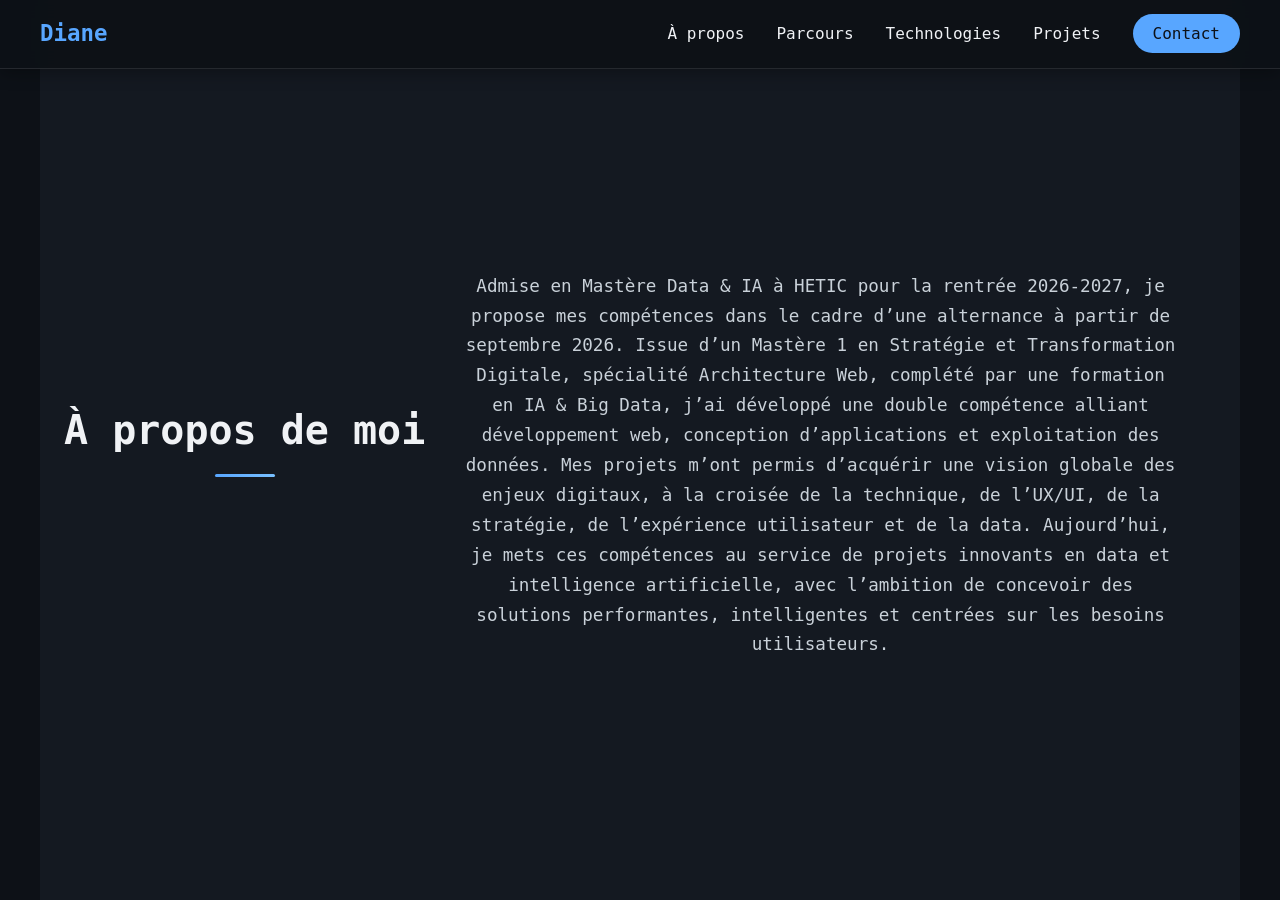
==== about.html @ 2c2cea86 "Initial commit - Portfolio développeur web" ====
<!DOCTYPE html>
<html lang="fr">
<head>
    <meta charset="UTF-8">
    <meta name="viewport" content="width=device-width, initial-scale=1.0">
    <title>À propos</title>
    <link rel="stylesheet" href="style.css">
</head>
<body>
    <nav class="navbar">
        <div class="nav-container">
            <div class="logo"><a href="index.html">Diane</a></div>
            <button class="menu-toggle" id="menuToggle" aria-label="Menu">
                <span></span>
                <span></span>
                <span></span>
            </button>
            <ul class="nav-menu" id="navMenu">
                <li><a href="about.html" class="nav-link">À propos</a></li>
                <li><a href="education.html" class="nav-link">Parcours</a></li>
                <li><a href="technologies.html" class="nav-link">Technologies</a></li>
                <li><a href="projects.html" class="nav-link">Projets</a></li>
                <li><a href="contact.html" class="nav-link nav-link-contact">Contact</a></li>
            </ul>
        </div>
    </nav>

    <main>
        <section class="about page">
            <h2>À propos de moi</h2>
            <p>Admise en Mastère Data & IA à HETIC pour la rentrée 2026-2027, je propose mes compétences dans le
cadre d’une alternance à partir de septembre 2026.
Issue d’un Mastère 1 en Stratégie et Transformation Digitale, spécialité Architecture Web, complété par
une formation en IA & Big Data, j’ai développé une double compétence alliant développement web,
conception d’applications et exploitation des données. Mes projets m’ont permis d’acquérir une vision
globale des enjeux digitaux, à la croisée de la technique, de l’UX/UI, de la stratégie, de l’expérience
utilisateur et de la data.
Aujourd’hui, je mets ces compétences au service de projets innovants en data et intelligence
artificielle, avec l’ambition de concevoir des solutions performantes, intelligentes et centrées sur les
besoins utilisateurs.</p>
        </section>
    </main>

    <script src="script.js"></script>
</body>
</html>
---- style.css ----
* {
    box-sizing: border-box;
}

body {
    margin: 0;
    font-family: "JetBrains Mono", "Fira Code", "Segoe UI", monospace;
    background: #0d1117;
    color: #f0f2f5;
    line-height: 1.6;
    overflow-x: hidden;
}

a {
    color: #58a6ff;
    text-decoration: none;
}

a:hover {
    text-decoration: underline;
}

/* ANIMATIONS */
@keyframes fadeInUp {
    from {
        opacity: 0;
        transform: translateY(30px);
    }
    to {
        opacity: 1;
        transform: translateY(0);
    }
}

@keyframes slideInLeft {
    from {
        opacity: 0;
        transform: translateX(-50px);
    }
    to {
        opacity: 1;
        transform: translateX(0);
    }
}

@keyframes slideInRight {
    from {
        opacity: 0;
        transform: translateX(50px);
    }
    to {
        opacity: 1;
        transform: translateX(0);
    }
}

@keyframes glow {
    0%, 100% {
        box-shadow: 0 0 20px rgba(255, 255, 255, 0.3);
    }
    50% {
        box-shadow: 0 0 30px rgba(255, 255, 255, 0.5);
    }
}

.page {
    min-height: 100vh;
    display: flex;
    align-items: center;
    justify-content: center;
    padding: 60px 24px;
    opacity: 0;
    animation: fadeInUp 1s ease-out forwards;
}

.page:nth-child(1) { animation-delay: 0.2s; }
.page:nth-child(2) { animation-delay: 0.4s; }
.page:nth-child(3) { animation-delay: 0.6s; }
.page:nth-child(4) { animation-delay: 0.8s; }
.page:nth-child(5) { animation-delay: 1s; }
.page:nth-child(6) { animation-delay: 1.2s; }

/* NAVBAR */
.navbar {
    background: rgba(13, 17, 23, 0.95);
    backdrop-filter: blur(10px);
    box-shadow: 0 4px 16px rgba(0, 0, 0, 0.3);
    position: fixed;
    top: 0;
    width: 100%;
    z-index: 1000;
    border-bottom: 1px solid rgba(255, 255, 255, 0.1);
    padding: 16px 24px;
}

.nav-container {
    display: flex;
    justify-content: space-between;
    align-items: center;
    max-width: 1200px;
    margin: 0 auto;
}

.logo {
    font-weight: 700;
    font-size: 1.4rem;
    color: #f0f2f5;
    font-family: "JetBrains Mono", monospace;
}

.nav-menu {
    display: flex;
    list-style: none;
    margin: 0 0 0 auto;
    padding: 0;
    gap: 32px;
    align-items: center;
}
.nav-menu li {
    margin: 0;
}
.nav-link {
    color: #f0f2f5;
    font-weight: 500;
    transition: all 0.3s ease;
    position: relative;
}

.nav-link::after {
    content: '';
    position: absolute;
    bottom: -5px;
    left: 0;
    width: 0;
    height: 2px;
    background: #58a6ff;
    transition: width 0.3s ease;
}

.nav-link:hover::after,
.nav-link.active::after {
    width: 100%;
}

.nav-link:hover {
    color: #58a6ff;
    text-decoration: none;
}

.nav-link-contact {
    padding: 10px 20px;
    background: #58a6ff;
    color: #0d1117;
    border-radius: 999px;
    transition: all 0.3s ease;
    animation: glow 2s infinite;
}

.nav-link-contact:hover {
    background: #f0f0f0;
    transform: translateY(-2px);
    box-shadow: 0 8px 25px rgba(255, 255, 255, 0.4);
    text-decoration: none;
}

/* MENU HAMBURGER */
.menu-toggle {
    display: none;
    flex-direction: column;
    background: none;
    border: none;
    cursor: pointer;
    gap: 5px;
}

.menu-toggle span {
    width: 25px;
    height: 3px;
    background: #f0f2f5;
    border-radius: 2px;
    transition: all 0.3s ease;
}

.menu-toggle.active span:nth-child(1) {
    transform: rotate(45deg) translate(8px, 8px);
}

.menu-toggle.active span:nth-child(2) {
    opacity: 0;
}

.menu-toggle.active span:nth-child(3) {
    transform: rotate(-45deg) translate(7px, -7px);
}

/* HERO */
.hero {
    background: linear-gradient(135deg, #0d1117 0%, #161b22 50%, #21262d 100%);
    color: #f0f2f5;
    position: relative;
    overflow: hidden;
}

.hero-text {
    animation: slideInLeft 1s ease-out 0.5s both;
}

.hero h1 {
    margin: 0 0 16px;
    font-size: clamp(2.5rem, 4vw, 4rem);
    background: linear-gradient(45deg, #f0f2f5, #c9d1d9);
    -webkit-background-clip: text;
    -webkit-text-fill-color: transparent;
    background-clip: text;
}

.hero p {
    max-width: 560px;
    margin: 0 0 24px;
    font-size: 1.05rem;
    color: #c9d1d9;
}

.button {
    display: inline-block;
    padding: 14px 26px;
    background: #58a6ff;
    color: #0d1117;
    border-radius: 999px;
    font-weight: 600;
    transition: all 0.3s ease;
    animation: glow 2s infinite;
}

.button:hover {
    transform: translateY(-2px);
    box-shadow: 0 12px 24px rgba(88, 166, 255, 0.4);
}

.hero-photo {
    display: flex;
    justify-content: center;
    animation: slideInRight 1s ease-out 0.7s both;
}

.hero-photo img {
    width: min(100%, 320px);
    border-radius: 32px;
    border: 3px solid #f0f2f5;
    object-fit: cover;
    box-shadow: 0 20px 40px rgba(0, 0, 0, 0.3);
}

/* SECTIONS */
main {
    max-width: 1200px;
    margin: 0 auto;
}

section {
    margin-bottom: 0;
    background: rgba(22, 27, 34, 0.95);
    backdrop-filter: blur(10px);
    border-radius: 0;
    box-shadow: none;
    padding: 60px 40px;
    border: none;
    transition: none;
}


section h2 {
    margin-top: 0;
    font-size: 2.5rem;
    color: #f0f2f5;
    text-align: center;
    margin-bottom: 2.5rem;
    position: relative;
}

section h2::after {
    content: '';
    position: absolute;
    bottom: -15px;
    left: 50%;
    transform: translateX(-50%);
    width: 60px;
    height: 3px;
    background: linear-gradient(90deg, #58a6ff, #79c0ff);
    border-radius: 2px;
}

.about p,
.portfolio p,
.education-item p,
.tech-card p,
.project-card p,
.contact-info p {
    max-width: 720px;
    text-align: center;
    margin: 2rem auto 0;
    color: #c9d1d9;
    font-size: 1.1rem;
    line-height: 1.7;
}

/* EDUCATION */
.education-timeline {
    max-width: 800px;
    margin: 0 auto;
}

.timeline-item {
    position: relative;
    padding-left: 2rem;
    padding-bottom: 2rem;
    border-left: 2px solid rgba(177, 186, 196, 0.3);
    margin-left: 1rem;
}

.timeline-item::before {
    content: "";
    position: absolute;
    left: -6px;
    top: 0;
    width: 12px;
    height: 12px;
    background: #58a6ff;
    border-radius: 50%;
}

.timeline-item:last-child {
    border-left: 2px solid transparent;
}

.timeline-item h3 {
    color: #f0f2f5;
    margin-top: 0;
    margin-bottom: 8px;
    font-size: 1.3rem;
}

.timeline-date {
    font-style: italic;
    color: #c9d1d9;
    font-size: 0.9rem;
    display: block;
    margin-bottom: 1rem;
}

.custom-list {
    list-style: none;
    padding: 0;
    margin: 0;
}

.custom-list li {
    padding: 0.75rem 0;
    padding-left: 2rem;
    position: relative;
    line-height: 1.6;
    color: #c9d1d9;
}

.custom-list li::before {
    content: "✓";
    position: absolute;
    left: 0;
    color: #58a6ff;
    font-weight: bold;
    font-size: 1.2rem;
}

/* TECHNOLOGIES */
.tech-grid {
    display: grid;
    gap: 30px;
    grid-template-columns: repeat(auto-fit, minmax(280px, 1fr));
    margin-top: 2rem;
}

.tech-card {
    background: rgba(33, 38, 45, 0.8);
    border-radius: 0;
    transition: all 0.3s ease;
    text-align: center;
}

.tech-card:hover {
    transform: translateY(-10px);
    box-shadow: 0 20px 40px rgba(0, 0, 0, 0.2);
    border-color: #58a6ff;
}

.tech-card h3 {
    color: #f0f2f5;
    margin-bottom: 20px;
    font-size: 1.4rem;
}

.tech-card ul {
    list-style: none;
    padding: 0;
    margin: 0;
}

.tech-card li {
    color: #c9d1d9;
    margin-bottom: 8px;
    padding: 8px 0;
    border-bottom: 1px solid rgba(177, 186, 196, 0.1);
}

.tech-card li:last-child {
    border-bottom: none;
}

/* SCHOOL PROJECTS */
.projects-grid {
    display: grid;
    gap: 30px;
    grid-template-columns: repeat(auto-fit, minmax(320px, 1fr));
}

.project-card {
    padding: 32px;
    border-radius: 0;
    transition: all 0.3s ease;
    position: relative;
    overflow: hidden;
}

.project-card:hover {
    transform: translateY(-10px);
    box-shadow: 0 20px 40px rgba(255, 255, 255, 0.2);
    border-color: #ffffff;
}

.project-tag {
    display: inline-block;
    margin-bottom: 20px;
    padding: 8px 16px;
    border-radius: 999px;
    background: rgba(88, 166, 255, 0.2);
    color: #58a6ff;
    font-size: 0.9rem;
    font-weight: 700;
}

.project-card h3 {
    margin-top: 0;
    color: #f0f2f5;
    font-size: 1.3rem;
}

.project-card p {
    color: #c9d1d9;
    margin: 0;
}

/* FOOTER */
footer {
    text-align: center;
    padding: 60px 24px;
    background: rgba(13, 17, 23, 0.95);
    color: #c9d1d9;
    border-top: 1px solid rgba(177, 186, 196, 0.1);
}

footer a {
    color: #58a6ff;
}

.contact-info {
    text-align: center;
    margin-top: 2rem;
}

.contact-info p {
    margin: 1rem 0;
    color: #c9d1d9;
    font-size: 1.1rem;
}

.contact-info a {
    color: #58a6ff;
    text-decoration: none;
    transition: color 0.3s ease;
}

.contact-info a:hover {
    color: #79c0ff;
}

/* Contact Form */
.contact-content {
    max-width: 600px;
    margin: 2rem auto;
}

.form-group {
    margin-bottom: 1.5rem;
}

label {
    display: block;
    margin-bottom: 0.5rem;
    color: #f0f2f5;
    font-weight: 600;
}

input,
textarea {
    width: 100%;
    padding: 0.75rem;
    border: 1px solid rgba(177, 186, 196, 0.3);
    border-radius: 4px;
    font-family: inherit;
    font-size: 1rem;
    background: rgba(33, 38, 45, 0.8);
    color: #f0f2f5;
}

input:focus,
textarea:focus {
    outline: none;
    border-color: #58a6ff;
}

textarea {
    resize: vertical;
    min-height: 150px;
}

@media (max-width: 900px) {
    .hero {
        grid-template-columns: 1fr;
        text-align: center;
        padding: 48px 24px;
    }

    .hero-photo {
        margin-top: 24px;
    }

    .nav-menu {
        position: absolute;
        top: 100%;
        left: 0;
        right: 0;
        flex-direction: column;
        background: rgba(13, 17, 23, 0.95);
        backdrop-filter: blur(10px);
        max-height: 0;
        overflow: hidden;
        transition: max-height 0.3s ease;
        gap: 0;
        padding: 0;
        box-shadow: 0 8px 16px rgba(0, 0, 0, 0.3);
        border-top: 1px solid rgba(177, 186, 196, 0.1);
    }

    .nav-menu.active {
        max-height: 300px;
        padding: 16px 24px;
    }

    .nav-menu li {
        margin: 12px 0;
    }

    .menu-toggle {
        display: flex;
    }

    .nav-container {
        position: relative;
    }

    main {
        padding: 24px 16px 60px;
    }

    .page {
        padding: 40px 20px;
    }
}

@media (max-width: 620px) {
    .hero {
        padding: 32px 16px;
    }

    .hero h1 {
        font-size: clamp(1.8rem, 5vw, 2.5rem);
    }

    .hero-photo img {
        width: min(100%, 240px);
    }

    section {
        padding: 32px 20px;
        margin-bottom: 20px;
    }

    section h2 {
        font-size: 1.8rem;
    }

    .projects-grid,
    .tech-grid {
        grid-template-columns: 1fr;
    }

    .nav-menu {
        max-height: 350px;
        padding: 12px 16px;
    }

    .nav-menu li {
        margin: 10px 0;
    }

    footer {
        padding: 40px 16px;
    }

    .page {
        padding: 30px 15px;
    }
}

@media (max-width: 400px) {
    .hero {
        padding: 24px 12px;
    }

    .button {
        padding: 12px 20px;
        font-size: 0.95rem;
    }

    main {
        max-width: 100%;
    }

    .page {
        padding: 20px 10px;
    }

    section {
        padding: 24px 16px;
    }
}

@media (max-width: 400px) {
    .hero {
        padding: 24px 12px;
    }

    .button {
        padding: 12px 20px;
        font-size: 0.95rem;
    }

    main {
        max-width: 100%;
    }
}
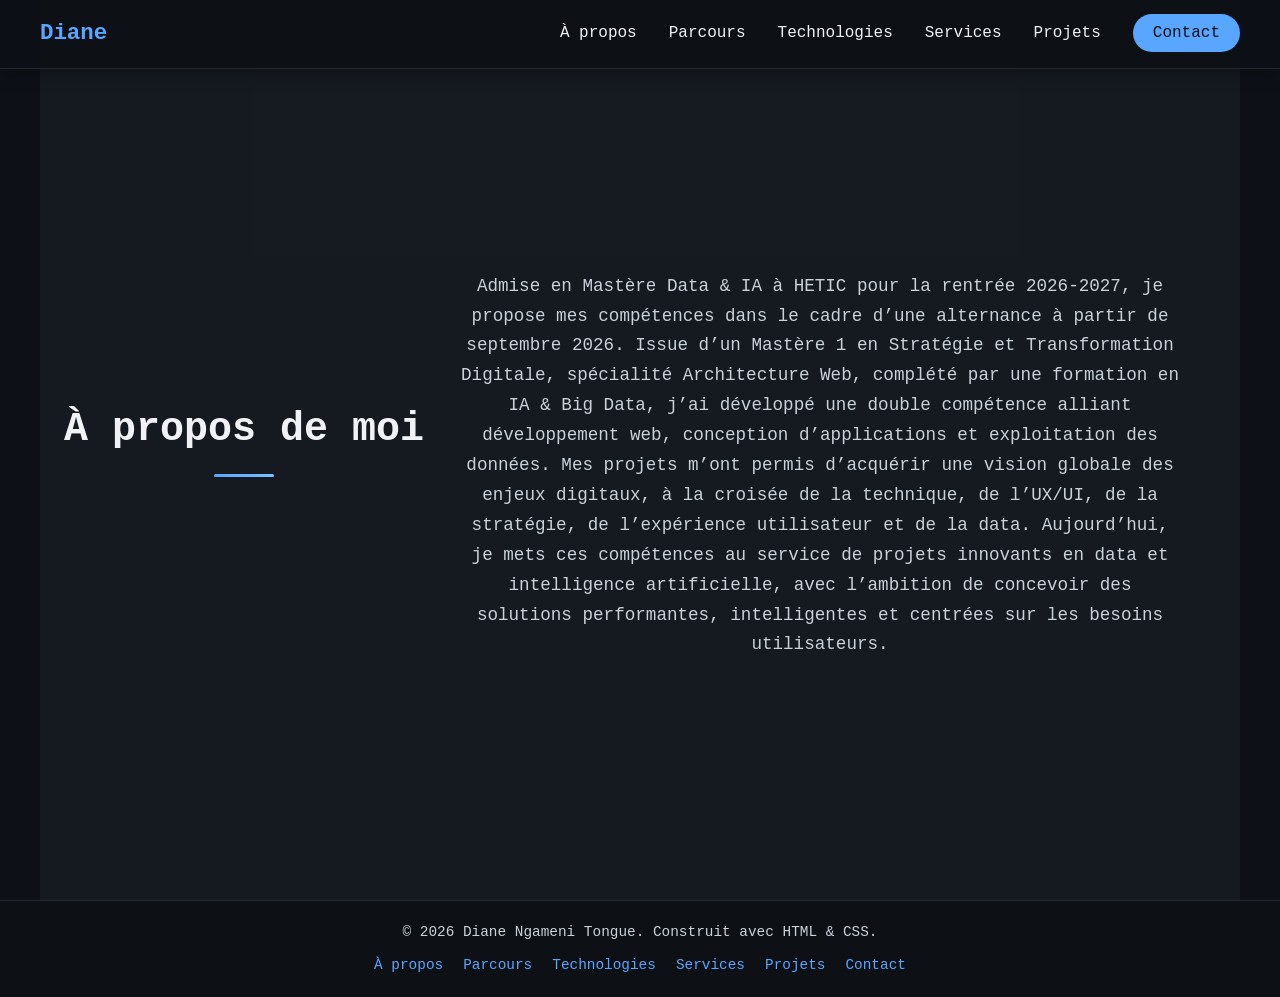
==== commit bad5bc0c: "Update portfolio: adapt design to boonjoseph.com, add services page, fix CSS corruption, improve mob" ====
--- a/about.html
+++ b/about.html
@@ -19,6 +19,7 @@
                 <li><a href="about.html" class="nav-link">À propos</a></li>
                 <li><a href="education.html" class="nav-link">Parcours</a></li>
                 <li><a href="technologies.html" class="nav-link">Technologies</a></li>
+                <li><a href="services.html" class="nav-link">Services</a></li>
                 <li><a href="projects.html" class="nav-link">Projets</a></li>
                 <li><a href="contact.html" class="nav-link nav-link-contact">Contact</a></li>
             </ul>
@@ -41,6 +42,20 @@
         </section>
     </main>
 
+    <footer class="footer">
+        <div class="footer-content">
+            <p>&copy; 2026 Diane Ngameni Tongue. Construit avec HTML & CSS.</p>
+            <nav class="footer-nav">
+                <a href="about.html">À propos</a>
+                <a href="education.html">Parcours</a>
+                <a href="technologies.html">Technologies</a>
+                <a href="services.html">Services</a>
+                <a href="projects.html">Projets</a>
+                <a href="contact.html">Contact</a>
+            </nav>
+        </div>
+    </footer>
+
     <script src="script.js"></script>
 </body>
 </html>
--- a/style.css
+++ b/style.css
@@ -1,4 +1,4 @@
-* {
+﻿* {
     box-sizing: border-box;
 }
 
@@ -54,36 +54,18 @@
     }
 }
 
-@keyframes glow {
-    0%, 100% {
-        box-shadow: 0 0 20px rgba(255, 255, 255, 0.3);
-    }
-    50% {
-        box-shadow: 0 0 30px rgba(255, 255, 255, 0.5);
-    }
-}
-
 .page {
     min-height: 100vh;
     display: flex;
     align-items: center;
     justify-content: center;
     padding: 60px 24px;
-    opacity: 0;
-    animation: fadeInUp 1s ease-out forwards;
-}
-
-.page:nth-child(1) { animation-delay: 0.2s; }
-.page:nth-child(2) { animation-delay: 0.4s; }
-.page:nth-child(3) { animation-delay: 0.6s; }
-.page:nth-child(4) { animation-delay: 0.8s; }
-.page:nth-child(5) { animation-delay: 1s; }
-.page:nth-child(6) { animation-delay: 1.2s; }
+    opacity: 1;
+}
 
 /* NAVBAR */
 .navbar {
     background: rgba(13, 17, 23, 0.95);
-    backdrop-filter: blur(10px);
     box-shadow: 0 4px 16px rgba(0, 0, 0, 0.3);
     position: fixed;
     top: 0;
@@ -207,11 +189,11 @@
 
 .hero h1 {
     margin: 0 0 16px;
-    font-size: clamp(2.5rem, 4vw, 4rem);
+    font-size: 2.5rem;
     background: linear-gradient(45deg, #f0f2f5, #c9d1d9);
+    background-clip: text;
     -webkit-background-clip: text;
-    -webkit-text-fill-color: transparent;
-    background-clip: text;
+    color: transparent;
 }
 
 .hero p {
@@ -229,12 +211,85 @@
     border-radius: 999px;
     font-weight: 600;
     transition: all 0.3s ease;
-    animation: glow 2s infinite;
 }
 
 .button:hover {
     transform: translateY(-2px);
     box-shadow: 0 12px 24px rgba(88, 166, 255, 0.4);
+}
+
+.hero-content {
+    display: flex;
+    align-items: center;
+    gap: 60px;
+    max-width: 1200px;
+    width: 100%;
+}
+
+.stats {
+    display: flex;
+    gap: 40px;
+    margin-bottom: 32px;
+}
+
+.stat {
+    text-align: center;
+}
+
+.stat-number {
+    display: block;
+    font-size: 2rem;
+    font-weight: 700;
+    color: #58a6ff;
+}
+
+.stat-label {
+    font-size: 0.9rem;
+    color: #c9d1d9;
+    text-transform: uppercase;
+    letter-spacing: 0.5px;
+}
+
+.hero-buttons {
+    display: flex;
+    gap: 16px;
+}
+
+.button.secondary {
+    background: transparent;
+    color: #58a6ff;
+    border: 2px solid #58a6ff;
+    animation: none;
+}
+
+.button.secondary:hover {
+    background: #58a6ff;
+    color: #0d1117;
+}
+
+/* Submit Button */
+.btn {
+    width: 100%;
+    padding: 0.75rem;
+    background: #58a6ff;
+    color: #0d1117;
+    border: none;
+    border-radius: 4px;
+    font-weight: 600;
+    font-size: 1rem;
+    cursor: pointer;
+    transition: all 0.3s ease;
+    font-family: inherit;
+}
+
+.btn:hover {
+    background: #79c0ff;
+    transform: translateY(-2px);
+    box-shadow: 0 8px 16px rgba(88, 166, 255, 0.3);
+}
+
+.btn:active {
+    transform: translateY(0);
 }
 
 .hero-photo {
@@ -260,7 +315,6 @@
 section {
     margin-bottom: 0;
     background: rgba(22, 27, 34, 0.95);
-    backdrop-filter: blur(10px);
     border-radius: 0;
     box-shadow: none;
     padding: 60px 40px;
@@ -424,16 +478,20 @@
 
 .project-card {
     padding: 32px;
-    border-radius: 0;
+    border-radius: 8px;
     transition: all 0.3s ease;
     position: relative;
     overflow: hidden;
+    background: rgba(33, 38, 45, 0.8);
+    border: 1px solid rgba(177, 186, 196, 0.2);
+    display: flex;
+    flex-direction: column;
 }
 
 .project-card:hover {
     transform: translateY(-10px);
     box-shadow: 0 20px 40px rgba(255, 255, 255, 0.2);
-    border-color: #ffffff;
+    border-color: #58a6ff;
 }
 
 .project-tag {
@@ -492,6 +550,111 @@
     color: #79c0ff;
 }
 
+/* SERVICES */
+.services-grid {
+    display: grid;
+    grid-template-columns: repeat(auto-fit, minmax(300px, 1fr));
+    gap: 2rem;
+    margin-top: 2rem;
+}
+
+.service-card {
+    background: rgba(22, 27, 34, 0.8);
+    border: 1px solid rgba(177, 186, 196, 0.2);
+    border-radius: 12px;
+    padding: 2rem;
+    transition: all 0.3s ease;
+}
+
+.service-card:hover {
+    transform: translateY(-5px);
+    box-shadow: 0 10px 30px rgba(0, 0, 0, 0.3);
+    border-color: #58a6ff;
+}
+
+.service-card h3 {
+    margin: 0 0 1rem 0;
+    color: #f0f2f5;
+    font-size: 1.5rem;
+}
+
+.service-card p {
+    color: #c9d1d9;
+    margin: 0 0 1.5rem 0;
+    line-height: 1.6;
+}
+
+.service-tech {
+    display: flex;
+    flex-wrap: wrap;
+    gap: 0.5rem;
+}
+
+/* BRING TO TABLE */
+.values-grid {
+    display: grid;
+    grid-template-columns: repeat(auto-fit, minmax(300px, 1fr));
+    gap: 2rem;
+    margin-top: 2rem;
+}
+
+.value-item {
+    background: rgba(22, 27, 34, 0.8);
+    border: 1px solid rgba(177, 186, 196, 0.2);
+    border-radius: 12px;
+    padding: 2rem;
+    transition: all 0.3s ease;
+}
+
+.value-item:hover {
+    transform: translateY(-5px);
+    box-shadow: 0 10px 30px rgba(0, 0, 0, 0.3);
+    border-color: #58a6ff;
+}
+
+.value-item h3 {
+    margin: 0 0 1rem 0;
+    color: #f0f2f5;
+    font-size: 1.25rem;
+}
+
+.value-item p {
+    color: #c9d1d9;
+    margin: 0;
+    line-height: 1.6;
+}
+    gap: 4rem;
+    align-items: start;
+}
+
+.contact-form-wrapper {
+    background: rgba(33, 38, 45, 0.8);
+    padding: 2rem;
+    border-radius: 8px;
+    border: 1px solid rgba(177, 186, 196, 0.2);
+}
+
+.contact-form-wrapper h3 {
+    color: #f0f2f5;
+    margin-top: 0;
+    margin-bottom: 1.5rem;
+    font-size: 1.3rem;
+}
+
+.contact-info-wrapper {
+    background: rgba(33, 38, 45, 0.8);
+    padding: 2rem;
+    border-radius: 8px;
+    border: 1px solid rgba(177, 186, 196, 0.2);
+}
+
+.contact-info-wrapper h3 {
+    color: #f0f2f5;
+    margin-top: 0;
+    margin-bottom: 1.5rem;
+    font-size: 1.3rem;
+}
+
 /* Contact Form */
 .contact-content {
     max-width: 600px;
@@ -510,11 +673,25 @@
 }
 
 input,
-textarea {
+textarea,
+select {
     width: 100%;
     padding: 0.75rem;
     border: 1px solid rgba(177, 186, 196, 0.3);
     border-radius: 4px;
+    background: rgba(22, 27, 34, 0.8);
+    color: #f0f2f5;
+    font-family: inherit;
+    font-size: 1rem;
+}
+
+input:focus,
+textarea:focus,
+select:focus {
+    outline: none;
+    border-color: #58a6ff;
+    box-shadow: 0 0 0 2px rgba(88, 166, 255, 0.2);
+}
     font-family: inherit;
     font-size: 1rem;
     background: rgba(33, 38, 45, 0.8);
@@ -530,6 +707,103 @@
 textarea {
     resize: vertical;
     min-height: 150px;
+}
+
+/* INFO ITEMS - Contact */
+.info-item {
+    margin-bottom: 2rem;
+}
+
+.info-item:last-child {
+    margin-bottom: 0;
+}
+
+.info-item h4 {
+    color: #58a6ff;
+    margin-top: 0;
+    margin-bottom: 0.5rem;
+    font-size: 0.95rem;
+    text-transform: uppercase;
+    letter-spacing: 1px;
+}
+
+.info-item p {
+    margin: 0;
+    color: #c9d1d9;
+}
+
+.social-links {
+    display: flex;
+    gap: 1rem;
+    flex-wrap: wrap;
+}
+
+.social-links a {
+    display: inline-block;
+    padding: 0.5rem 1rem;
+    background: rgba(88, 166, 255, 0.2);
+    color: #58a6ff;
+    border-radius: 4px;
+    transition: all 0.3s ease;
+}
+
+.social-links a:hover {
+    background: rgba(88, 166, 255, 0.4);
+    transform: translateY(-2px);
+    text-decoration: none;
+}
+
+/* PROJECT TECHNOLOGIES */
+.project-tech {
+    display: flex;
+    flex-wrap: wrap;
+    gap: 0.5rem;
+    margin: 1rem 0;
+}
+
+.tech-badge {
+    display: inline-block;
+    padding: 0.4rem 0.8rem;
+    background: rgba(88, 166, 255, 0.15);
+    color: #79c0ff;
+    border-radius: 999px;
+    font-size: 0.85rem;
+    font-weight: 500;
+    border: 1px solid rgba(88, 166, 255, 0.3);
+}
+
+/* PROJECT LINKS */
+.project-links {
+    display: flex;
+    gap: 0.75rem;
+    margin-top: 1.5rem;
+}
+
+.link-btn {
+    display: inline-block;
+    padding: 0.6rem 1.2rem;
+    background: rgba(88, 166, 255, 0.2);
+    color: #58a6ff;
+    border-radius: 4px;
+    font-size: 0.9rem;
+    font-weight: 600;
+    transition: all 0.3s ease;
+    border: 1px solid rgba(88, 166, 255, 0.3);
+}
+
+.link-btn:hover {
+    background: rgba(88, 166, 255, 0.35);
+    transform: translateY(-2px);
+    text-decoration: none;
+    color: #79c0ff;
+}
+
+.link-btn.demo {
+    background: rgba(88, 166, 255, 0.05);
+}
+
+.link-btn.demo:hover {
+    background: rgba(88, 166, 255, 0.2);
 }
 
 @media (max-width: 900px) {
@@ -541,6 +815,11 @@
 
     .hero-photo {
         margin-top: 24px;
+    }
+
+    .contact-container {
+        grid-template-columns: 1fr;
+        gap: 2rem;
     }
 
     .nav-menu {
@@ -550,7 +829,6 @@
         right: 0;
         flex-direction: column;
         background: rgba(13, 17, 23, 0.95);
-        backdrop-filter: blur(10px);
         max-height: 0;
         overflow: hidden;
         transition: max-height 0.3s ease;
@@ -592,7 +870,9 @@
     }
 
     .hero h1 {
-        font-size: clamp(1.8rem, 5vw, 2.5rem);
+    .hero h1 {
+        font-size: 1.8rem;
+    }
     }
 
     .hero-photo img {
@@ -668,3 +948,279 @@
         max-width: 100%;
     }
 }
+/* FOOTER */
+.footer {
+    background: rgba(13, 17, 23, 0.95);
+    border-top: 1px solid rgba(255, 255, 255, 0.1);
+    padding: 20px 24px;
+    text-align: center;
+    color: #c9d1d9;
+}
+
+.footer-content p {
+    margin: 0 0 10px 0;
+    font-size: 0.9rem;
+}
+
+.footer-nav {
+    display: flex;
+    justify-content: center;
+    gap: 20px;
+    flex-wrap: wrap;
+}
+
+.footer-nav a {
+    color: #58a6ff;
+    text-decoration: none;
+    font-size: 0.9rem;
+    transition: color 0.3s ease;
+}
+
+.footer-nav a:hover {
+    color: #79c0ff;
+}
+
+/* ACADEMIC EXPERIENCE */
+.academic-experience {
+    max-width: 1000px;
+    margin: 0 auto;
+}
+
+.experience-item {
+    background: rgba(22, 27, 34, 0.8);
+    border: 1px solid rgba(177, 186, 196, 0.2);
+    border-radius: 12px;
+    padding: 2rem;
+    margin-bottom: 2rem;
+    transition: all 0.3s ease;
+}
+
+.experience-item:hover {
+    transform: translateY(-5px);
+    box-shadow: 0 10px 30px rgba(0, 0, 0, 0.3);
+    border-color: #58a6ff;
+}
+
+.experience-item h3 {
+    color: #f0f2f5;
+    margin-bottom: 1rem;
+    font-size: 1.5rem;
+}
+
+.experience-item p {
+    color: #c9d1d9;
+    margin-bottom: 1.5rem;
+    line-height: 1.6;
+}
+
+/* PROJECT TABS */
+.project-tabs {
+    display: flex;
+    gap: 10px;
+    margin-bottom: 1.5rem;
+    border-bottom: 1px solid rgba(177, 186, 196, 0.2);
+}
+
+.tab-btn {
+    background: none;
+    border: none;
+    color: #c9d1d9;
+    padding: 10px 20px;
+    cursor: pointer;
+    border-radius: 8px 8px 0 0;
+    transition: all 0.3s ease;
+    font-size: 0.9rem;
+    font-weight: 500;
+}
+
+.tab-btn.active {
+    background: #58a6ff;
+    color: #0d1117;
+}
+
+.tab-btn:hover {
+    background: rgba(88, 166, 255, 0.2);
+    color: #79c0ff;
+}
+
+.tab-content {
+    display: none;
+    padding: 1rem 0;
+}
+
+.tab-content.active {
+    display: block;
+}
+
+/* CAROUSEL */
+.carousel {
+    position: relative;
+    max-width: 600px;
+    margin: 0 auto;
+}
+
+.carousel-container {
+    display: flex;
+    overflow: hidden;
+    border-radius: 8px;
+    box-shadow: 0 4px 16px rgba(0, 0, 0, 0.3);
+}
+
+.carousel-image {
+    width: 100%;
+    height: auto;
+    display: none;
+    transition: opacity 0.5s ease;
+}
+
+.carousel-image.active {
+    display: block;
+}
+
+.carousel-btn {
+    position: absolute;
+    top: 50%;
+    transform: translateY(-50%);
+    background: rgba(0, 0, 0, 0.5);
+    color: white;
+    border: none;
+    padding: 10px;
+    cursor: pointer;
+    border-radius: 50%;
+    font-size: 1.2rem;
+    transition: background 0.3s ease;
+}
+
+.carousel-btn:hover {
+    background: rgba(0, 0, 0, 0.8);
+}
+
+.carousel-btn.prev {
+    left: 10px;
+}
+
+.carousel-btn.next {
+    right: 10px;
+}
+
+/* MOBILE IMPROVEMENTS */
+@media (max-width: 768px) {
+    .hero h1 {
+        font-size: 2rem;
+    }
+
+    .hero p {
+        font-size: 1rem;
+    }
+
+    section h2 {
+        font-size: 2rem;
+    }
+
+    .nav-menu li {
+        margin: 16px 0;
+    }
+
+    .nav-link {
+        font-size: 1.1rem;
+        padding: 12px 16px;
+        display: block;
+        border-radius: 8px;
+    }
+
+    .nav-link:hover {
+        background: rgba(88, 166, 255, 0.1);
+    }
+
+    .menu-toggle {
+        padding: 8px;
+    }
+
+    .menu-toggle span {
+        width: 28px;
+        height: 3px;
+    }
+}
+
+@media (max-width: 480px) {
+    .hero h1 {
+        font-size: 1.8rem;
+    }
+
+    .hero p {
+        font-size: 0.95rem;
+    }
+
+    .hero-content {
+        flex-direction: column;
+        gap: 40px;
+    }
+
+    .stats {
+        flex-direction: column;
+        gap: 16px;
+    }
+
+    .hero-buttons {
+        flex-direction: column;
+        width: 100%;
+    }
+
+    .button {
+        width: 100%;
+        text-align: center;
+    }
+
+    section {
+        padding: 32px 16px;
+    }
+
+    section h2 {
+        font-size: 1.6rem;
+    }
+
+    .project-card,
+    .service-card,
+    .value-item {
+        padding: 1.5rem;
+    }
+
+    .project-card h3,
+    .service-card h3,
+    .value-item h3 {
+        font-size: 1.2rem;
+    }
+
+    .nav-menu.active {
+        max-height: 500px;
+    }
+
+    .footer {
+        padding: 32px 16px;
+    }
+
+    .footer-nav {
+        flex-direction: column;
+        gap: 12px;
+    }
+}
+
+/* MOBILE CAROUSEL */
+@media (max-width: 768px) {
+    .carousel {
+        max-width: 100%;
+    }
+
+    .carousel-btn {
+        padding: 8px;
+        font-size: 1rem;
+    }
+
+    .carousel-btn.prev {
+        left: 5px;
+    }
+
+    .carousel-btn.next {
+        right: 5px;
+    }
+}
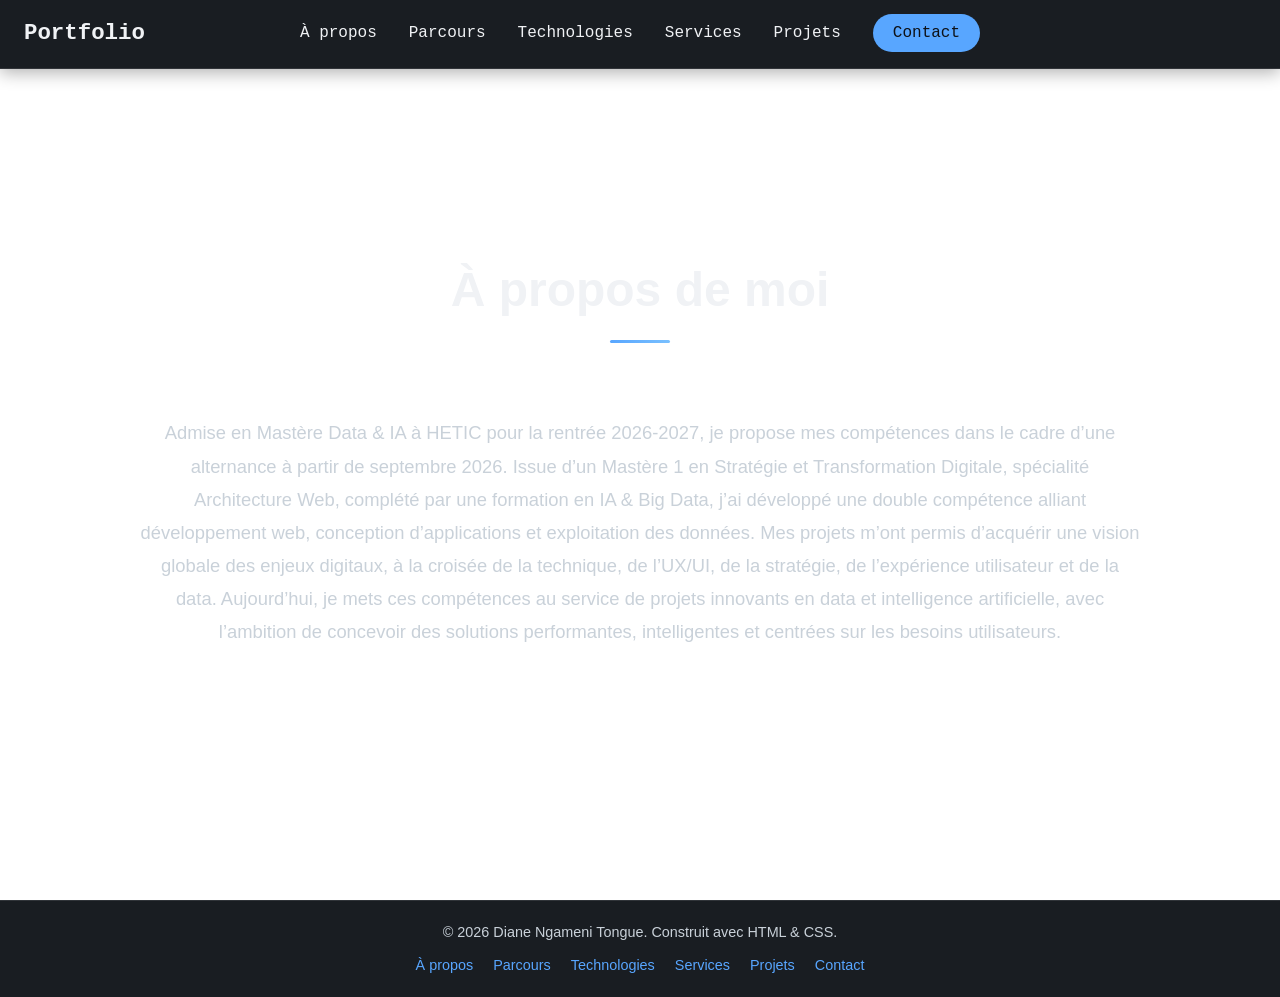
==== commit 64841cac: "Menu centré, logo « Portfolio » cliquable vers l'accueil, boutons de l'accueil alignés Co-Authored-B" ====
--- a/about.html
+++ b/about.html
@@ -9,7 +9,7 @@
 <body>
     <nav class="navbar">
         <div class="nav-container">
-            <div class="logo"><a href="index.html">Diane</a></div>
+            <a href="index.html" class="logo">Portfolio</a>
             <button class="menu-toggle" id="menuToggle" aria-label="Menu">
                 <span></span>
                 <span></span>
--- a/style.css
+++ b/style.css
@@ -2,13 +2,83 @@
     box-sizing: border-box;
 }
 
+html {
+    scroll-behavior: smooth;
+}
+
+/* BACKGROUND ANIMATION */
+.bg-animation {
+    position: fixed;
+    top: 0;
+    left: 0;
+    width: 100%;
+    height: 100%;
+    z-index: -1;
+    overflow: hidden;
+    background: #0d1117;
+    pointer-events: none;
+}
+
+.blob {
+    position: absolute;
+    width: 500px;
+    height: 500px;
+    background: linear-gradient(135deg, rgba(88, 166, 255, 0.15) 0%, rgba(121, 192, 255, 0.1) 100%);
+    filter: blur(80px);
+    border-radius: 50%;
+    z-index: -1;
+    animation: float 20s infinite alternate cubic-bezier(0.45, 0, 0.55, 1);
+}
+
+.blob:nth-child(1) {
+    top: -10%;
+    left: -10%;
+    animation-duration: 25s;
+}
+
+.blob:nth-child(2) {
+    bottom: -10%;
+    right: -10%;
+    background: linear-gradient(135deg, rgba(121, 192, 255, 0.1) 0%, rgba(88, 166, 255, 0.15) 100%);
+    animation-duration: 30s;
+    animation-delay: -5s;
+}
+
+.blob:nth-child(3) {
+    top: 40%;
+    left: 50%;
+    width: 300px;
+    height: 300px;
+    background: rgba(88, 166, 255, 0.05);
+    animation-duration: 20s;
+    animation-delay: -10s;
+}
+
+@keyframes float {
+    0% {
+        transform: translate(0, 0) scale(1) rotate(0deg);
+    }
+    33% {
+        transform: translate(100px, 50px) scale(1.1) rotate(45deg);
+    }
+    66% {
+        transform: translate(-50px, 100px) scale(0.9) rotate(-45deg);
+    }
+    100% {
+        transform: translate(0, 0) scale(1) rotate(0deg);
+    }
+}
+
 body {
     margin: 0;
-    font-family: "JetBrains Mono", "Fira Code", "Segoe UI", monospace;
-    background: #0d1117;
+    font-family: 'Outfit', sans-serif;
     color: #f0f2f5;
     line-height: 1.6;
     overflow-x: hidden;
+}
+
+code, pre, .logo, .nav-menu {
+    font-family: 'JetBrains Mono', monospace;
 }
 
 a {
@@ -57,10 +127,17 @@
 .page {
     min-height: 100vh;
     display: flex;
-    align-items: center;
+    flex-direction: column;
     justify-content: center;
-    padding: 60px 24px;
+    padding: 100px 24px;
+    opacity: 0;
+    transform: translateY(20px);
+    transition: all 0.8s ease-out;
+}
+
+.page.visible {
     opacity: 1;
+    transform: translateY(0);
 }
 
 /* NAVBAR */
@@ -76,24 +153,33 @@
 }
 
 .nav-container {
-    display: flex;
-    justify-content: space-between;
+    display: grid;
+    grid-template-columns: 1fr auto 1fr;
     align-items: center;
-    max-width: 1200px;
+    max-width: 1400px;
     margin: 0 auto;
 }
 
 .logo {
+    justify-self: start;
     font-weight: 700;
     font-size: 1.4rem;
     color: #f0f2f5;
     font-family: "JetBrains Mono", monospace;
+    text-decoration: none;
+    transition: color 0.3s ease;
+}
+
+.logo:hover {
+    color: #58a6ff;
+    text-decoration: none;
 }
 
 .nav-menu {
     display: flex;
+    grid-column: 2;
     list-style: none;
-    margin: 0 0 0 auto;
+    margin: 0;
     padding: 0;
     gap: 32px;
     align-items: center;
@@ -104,6 +190,7 @@
 .nav-link {
     color: #f0f2f5;
     font-weight: 500;
+    white-space: nowrap;
     transition: all 0.3s ease;
     position: relative;
 }
@@ -145,6 +232,22 @@
     text-decoration: none;
 }
 
+/* Menu compact sur les écrans moyens */
+@media (min-width: 901px) and (max-width: 1200px) {
+    .nav-menu {
+        gap: 16px;
+    }
+
+    .nav-link {
+        font-size: 0.88rem;
+        white-space: nowrap;
+    }
+
+    .nav-link-contact {
+        padding: 8px 14px;
+    }
+}
+
 /* MENU HAMBURGER */
 .menu-toggle {
     display: none;
@@ -177,20 +280,24 @@
 
 /* HERO */
 .hero {
-    background: linear-gradient(135deg, #0d1117 0%, #161b22 50%, #21262d 100%);
+    background: transparent;
     color: #f0f2f5;
     position: relative;
     overflow: hidden;
 }
 
 .hero-text {
+    flex: 1 1 0;
+    min-width: 0;
     animation: slideInLeft 1s ease-out 0.5s both;
 }
 
 .hero h1 {
     margin: 0 0 16px;
-    font-size: 2.5rem;
-    background: linear-gradient(45deg, #f0f2f5, #c9d1d9);
+    font-size: clamp(2.5rem, 8vw, 4rem);
+    font-weight: 700;
+    line-height: 1.1;
+    background: linear-gradient(45deg, #f0f2f5, #58a6ff);
     background-clip: text;
     -webkit-background-clip: text;
     color: transparent;
@@ -222,7 +329,7 @@
     display: flex;
     align-items: center;
     gap: 60px;
-    max-width: 1200px;
+    max-width: 1400px;
     width: 100%;
 }
 
@@ -252,7 +359,14 @@
 
 .hero-buttons {
     display: flex;
+    flex-wrap: wrap;
+    align-items: center;
     gap: 16px;
+}
+
+.hero-buttons .button {
+    white-space: nowrap;
+    text-align: center;
 }
 
 .button.secondary {
@@ -293,42 +407,45 @@
 }
 
 .hero-photo {
+    flex: 0 1 450px;
     display: flex;
     justify-content: center;
     animation: slideInRight 1s ease-out 0.7s both;
 }
 
 .hero-photo img {
-    width: min(100%, 320px);
-    border-radius: 32px;
-    border: 3px solid #f0f2f5;
+    width: min(100%, 450px);
+    border-radius: 40px;
+    border: 3px solid rgba(88, 166, 255, 0.3);
     object-fit: cover;
-    box-shadow: 0 20px 40px rgba(0, 0, 0, 0.3);
+    box-shadow: 0 20px 40px rgba(0, 0, 0, 0.5);
 }
 
 /* SECTIONS */
 main {
-    max-width: 1200px;
+    max-width: 1400px;
     margin: 0 auto;
 }
 
 section {
     margin-bottom: 0;
-    background: rgba(22, 27, 34, 0.95);
+    background: transparent;
     border-radius: 0;
     box-shadow: none;
-    padding: 60px 40px;
+    padding: 100px 0; /* Reduced horizontal padding to use more width */
     border: none;
     transition: none;
+    width: 100%;
 }
 
 
 section h2 {
     margin-top: 0;
-    font-size: 2.5rem;
+    font-size: 3rem;
+    font-weight: 700;
     color: #f0f2f5;
     text-align: center;
-    margin-bottom: 2.5rem;
+    margin-bottom: 3.5rem;
     position: relative;
 }
 
@@ -350,12 +467,12 @@
 .tech-card p,
 .project-card p,
 .contact-info p {
-    max-width: 720px;
+    max-width: 1000px;
     text-align: center;
     margin: 2rem auto 0;
     color: #c9d1d9;
-    font-size: 1.1rem;
-    line-height: 1.7;
+    font-size: 1.15rem;
+    line-height: 1.8;
 }
 
 /* EDUCATION */
@@ -472,48 +589,45 @@
 /* SCHOOL PROJECTS */
 .projects-grid {
     display: grid;
-    gap: 30px;
-    grid-template-columns: repeat(auto-fit, minmax(320px, 1fr));
-}
-
-.project-card {
-    padding: 32px;
-    border-radius: 8px;
-    transition: all 0.3s ease;
-    position: relative;
-    overflow: hidden;
-    background: rgba(33, 38, 45, 0.8);
-    border: 1px solid rgba(177, 186, 196, 0.2);
+    gap: 40px;
+    grid-template-columns: repeat(auto-fit, minmax(500px, 1fr));
+    width: 100%;
+}
+
+@media (max-width: 1100px) {
+    .projects-grid {
+        grid-template-columns: 1fr;
+    }
+}
+
+.experience-item {
+    background: rgba(22, 27, 34, 0.4);
+    border: 1px solid rgba(88, 166, 255, 0.1);
+    border-radius: 20px;
+    padding: 40px;
+    transition: all 0.4s cubic-bezier(0.4, 0, 0.2, 1);
     display: flex;
     flex-direction: column;
-}
-
-.project-card:hover {
-    transform: translateY(-10px);
-    box-shadow: 0 20px 40px rgba(255, 255, 255, 0.2);
-    border-color: #58a6ff;
-}
-
-.project-tag {
-    display: inline-block;
-    margin-bottom: 20px;
-    padding: 8px 16px;
-    border-radius: 999px;
-    background: rgba(88, 166, 255, 0.2);
-    color: #58a6ff;
-    font-size: 0.9rem;
-    font-weight: 700;
-}
-
-.project-card h3 {
+    height: 100%;
+}
+
+.experience-item:hover {
+    background: rgba(88, 166, 255, 0.05);
+    border-color: rgba(88, 166, 255, 0.4);
+    transform: translateY(-5px);
+    box-shadow: 0 20px 40px rgba(0, 0, 0, 0.3);
+}
+
+.experience-item h3 {
     margin-top: 0;
+    font-size: 1.8rem;
     color: #f0f2f5;
-    font-size: 1.3rem;
-}
-
-.project-card p {
-    color: #c9d1d9;
-    margin: 0;
+    margin-bottom: 1rem;
+}
+
+.experience-item p {
+    margin: 0 0 1.5rem 0;
+    text-align: left; /* Align text left inside cards */
 }
 
 /* FOOTER */
@@ -623,66 +737,121 @@
     margin: 0;
     line-height: 1.6;
 }
-    gap: 4rem;
-    align-items: start;
-}
-
-.contact-form-wrapper {
-    background: rgba(33, 38, 45, 0.8);
-    padding: 2rem;
-    border-radius: 8px;
-    border: 1px solid rgba(177, 186, 196, 0.2);
-}
-
-.contact-form-wrapper h3 {
+/* CONTACT SECTION */
+.contact-wrapper {
+    display: grid;
+    grid-template-columns: 1fr 1.2fr;
+    gap: 80px;
+    align-items: center;
+    width: 100%;
+    margin-top: 2rem;
+}
+
+.contact-left h2 {
+    text-align: left;
+    margin-bottom: 2rem;
+}
+
+.contact-left h2::after {
+    left: 0;
+    transform: none;
+}
+
+.contact-desc {
+    font-size: 1.2rem;
+    color: #c9d1d9;
+    margin-bottom: 3rem;
+    text-align: left !important;
+}
+
+.contact-info-list {
+    display: flex;
+    flex-direction: column;
+    gap: 2rem;
+}
+
+.contact-info-list .info-item {
+    display: flex;
+    flex-direction: column;
+    gap: 0.5rem;
+    margin-bottom: 0;
+}
+
+.info-label {
+    font-family: 'JetBrains Mono', monospace;
+    font-size: 0.85rem;
+    text-transform: uppercase;
+    color: #58a6ff;
+    letter-spacing: 1px;
+}
+
+.info-value {
+    font-size: 1.3rem;
+    font-weight: 600;
     color: #f0f2f5;
-    margin-top: 0;
-    margin-bottom: 1.5rem;
-    font-size: 1.3rem;
-}
-
-.contact-info-wrapper {
-    background: rgba(33, 38, 45, 0.8);
-    padding: 2rem;
-    border-radius: 8px;
-    border: 1px solid rgba(177, 186, 196, 0.2);
-}
-
-.contact-info-wrapper h3 {
-    color: #f0f2f5;
-    margin-top: 0;
-    margin-bottom: 1.5rem;
-    font-size: 1.3rem;
-}
-
-/* Contact Form */
-.contact-content {
-    max-width: 600px;
-    margin: 2rem auto;
-}
-
+    text-decoration: none;
+    transition: color 0.3s ease;
+}
+
+a.info-value:hover {
+    color: #58a6ff;
+    text-decoration: none;
+}
+
+.contact-form-card {
+    background: rgba(22, 27, 34, 0.4);
+    border: 1px solid rgba(88, 166, 255, 0.1);
+    border-radius: 24px;
+    padding: 3rem;
+    backdrop-filter: blur(10px);
+}
+
+@media (max-width: 1000px) {
+    .contact-wrapper {
+        grid-template-columns: 1fr;
+        gap: 60px;
+    }
+    
+    .contact-left h2, .contact-desc {
+        text-align: center !important;
+    }
+    
+    .contact-left h2::after {
+        left: 50%;
+        transform: translateX(-50%);
+    }
+    
+    .contact-info-list {
+        align-items: center;
+    }
+}
+
+/* FORM ELEMENTS */
 .form-group {
     margin-bottom: 1.5rem;
+    text-align: left;
 }
 
 label {
     display: block;
-    margin-bottom: 0.5rem;
+    margin-bottom: 0.8rem;
     color: #f0f2f5;
     font-weight: 600;
+    font-size: 0.95rem;
 }
 
 input,
 textarea,
 select {
     width: 100%;
-    padding: 0.75rem;
-    border: 1px solid rgba(177, 186, 196, 0.3);
-    border-radius: 4px;
-    background: rgba(22, 27, 34, 0.8);
+    padding: 1rem;
+    border: 1px solid rgba(88, 166, 255, 0.1);
+    border-radius: 12px;
+    background: rgba(13, 17, 23, 0.6);
     color: #f0f2f5;
     font-family: inherit;
     font-size: 1rem;
+    transition: all 0.3s ease;
 }
 
 input:focus,
@@ -690,18 +859,8 @@
 select:focus {
     outline: none;
     border-color: #58a6ff;
-    box-shadow: 0 0 0 2px rgba(88, 166, 255, 0.2);
-}
-    font-family: inherit;
-    font-size: 1rem;
-    background: rgba(33, 38, 45, 0.8);
-    color: #f0f2f5;
-}
-
-input:focus,
-textarea:focus {
-    outline: none;
-    border-color: #58a6ff;
+    background: rgba(13, 17, 23, 0.8);
+    box-shadow: 0 0 0 4px rgba(88, 166, 255, 0.1);
 }
 
 textarea {
@@ -709,48 +868,25 @@
     min-height: 150px;
 }
 
-/* INFO ITEMS - Contact */
-.info-item {
-    margin-bottom: 2rem;
-}
-
-.info-item:last-child {
-    margin-bottom: 0;
-}
-
-.info-item h4 {
-    color: #58a6ff;
-    margin-top: 0;
-    margin-bottom: 0.5rem;
-    font-size: 0.95rem;
-    text-transform: uppercase;
-    letter-spacing: 1px;
-}
-
-.info-item p {
-    margin: 0;
-    color: #c9d1d9;
-}
-
-.social-links {
-    display: flex;
-    gap: 1rem;
-    flex-wrap: wrap;
-}
-
-.social-links a {
-    display: inline-block;
-    padding: 0.5rem 1rem;
-    background: rgba(88, 166, 255, 0.2);
-    color: #58a6ff;
-    border-radius: 4px;
-    transition: all 0.3s ease;
-}
-
-.social-links a:hover {
-    background: rgba(88, 166, 255, 0.4);
-    transform: translateY(-2px);
-    text-decoration: none;
+.btn {
+    width: 100%;
+    padding: 1.1rem;
+    background: #58a6ff;
+    color: #0d1117;
+    border: none;
+    border-radius: 12px;
+    font-weight: 700;
+    font-size: 1.1rem;
+    cursor: pointer;
+    transition: all 0.3s cubic-bezier(0.4, 0, 0.2, 1);
+    font-family: inherit;
+    margin-top: 1rem;
+}
+
+.btn:hover {
+    background: #79c0ff;
+    transform: translateY(-3px);
+    box-shadow: 0 10px 20px rgba(88, 166, 255, 0.3);
 }
 
 /* PROJECT TECHNOLOGIES */
@@ -808,9 +944,29 @@
 
 @media (max-width: 900px) {
     .hero {
-        grid-template-columns: 1fr;
         text-align: center;
         padding: 48px 24px;
+    }
+
+    .hero-content {
+        flex-direction: column;
+        gap: 40px;
+        align-items: center;
+    }
+
+    .hero-text {
+        flex: none;
+        width: 100%;
+    }
+
+    .hero p {
+        margin-left: auto;
+        margin-right: auto;
+    }
+
+    .stats,
+    .hero-buttons {
+        justify-content: center;
     }
 
     .hero-photo {
@@ -828,23 +984,37 @@
         left: 0;
         right: 0;
         flex-direction: column;
-        background: rgba(13, 17, 23, 0.95);
+        background: rgba(13, 17, 23, 0.98);
         max-height: 0;
         overflow: hidden;
-        transition: max-height 0.3s ease;
+        transition: all 0.3s ease;
         gap: 0;
         padding: 0;
-        box-shadow: 0 8px 16px rgba(0, 0, 0, 0.3);
-        border-top: 1px solid rgba(177, 186, 196, 0.1);
+        box-shadow: 0 8px 16px rgba(0, 0, 0, 0.5);
+        border-top: 1px solid rgba(255, 255, 255, 0.1);
+        opacity: 0;
+        visibility: hidden;
+        pointer-events: none;
     }
 
     .nav-menu.active {
-        max-height: 300px;
-        padding: 16px 24px;
+        max-height: 100vh;
+        padding: 20px 0;
+        opacity: 1;
+        visibility: visible;
+        pointer-events: all;
     }
 
     .nav-menu li {
-        margin: 12px 0;
+        width: 100%;
+        text-align: center;
+        margin: 0;
+    }
+
+    .nav-link {
+        display: block;
+        padding: 15px 0;
+        width: 100%;
     }
 
     .menu-toggle {
@@ -853,6 +1023,8 @@
 
     .nav-container {
         position: relative;
+        display: flex;
+        justify-content: space-between;
     }
 
     main {
@@ -870,9 +1042,7 @@
     }
 
     .hero h1 {
-    .hero h1 {
         font-size: 1.8rem;
-    }
     }
 
     .hero-photo img {
@@ -893,9 +1063,8 @@
         grid-template-columns: 1fr;
     }
 
-    .nav-menu {
-        max-height: 350px;
-        padding: 12px 16px;
+    .nav-menu.active {
+        max-height: 100vh;
     }
 
     .nav-menu li {
@@ -1152,8 +1321,7 @@
     }
 
     .hero-content {
-        flex-direction: column;
-        gap: 40px;
+        gap: 30px;
     }
 
     .stats {
@@ -1192,7 +1360,7 @@
     }
 
     .nav-menu.active {
-        max-height: 500px;
+        max-height: 100vh;
     }
 
     .footer {
@@ -1223,4 +1391,4 @@
     .carousel-btn.next {
         right: 5px;
     }
-}
+}
